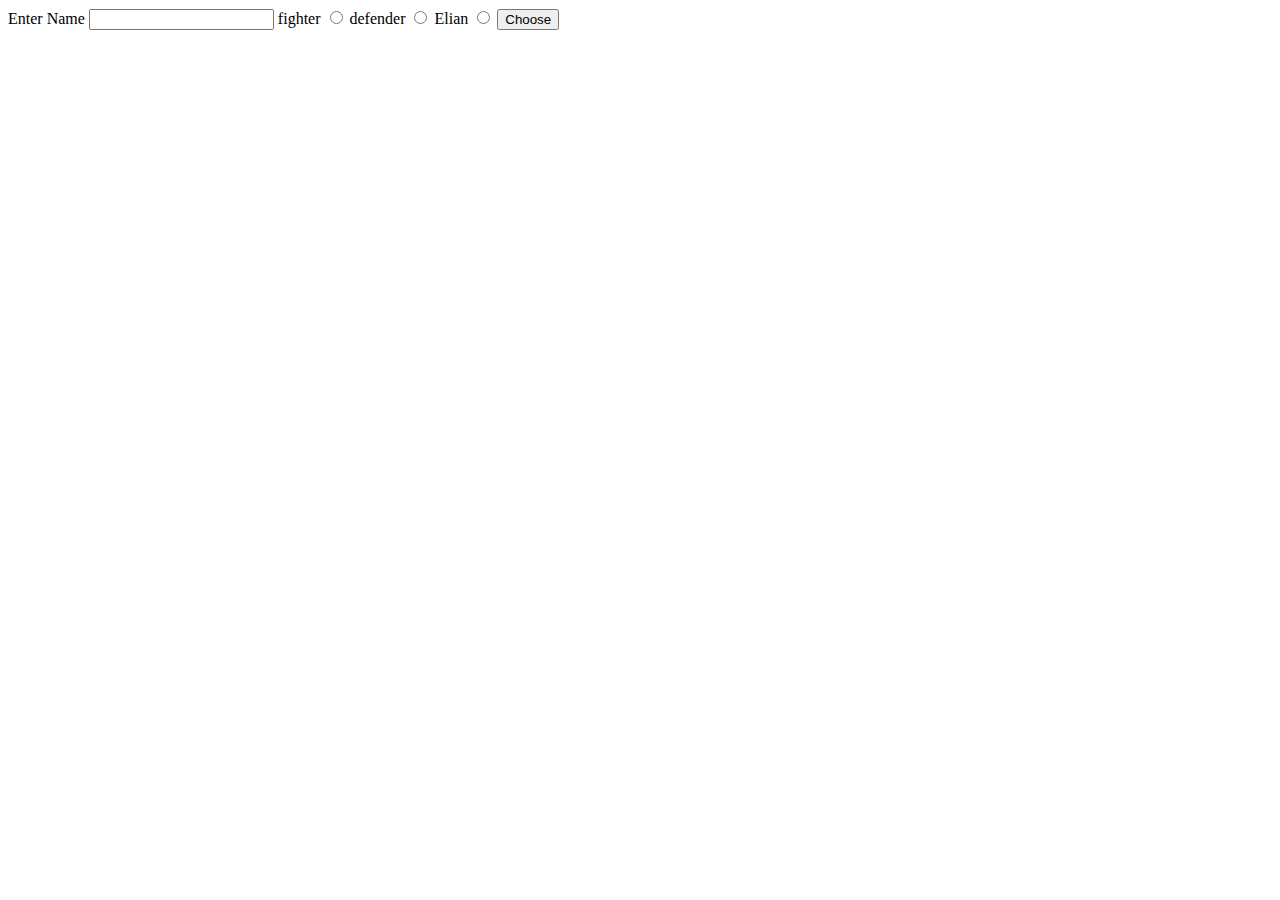
==== index.html @ 2d8acdae "oneUpdate" ====
<!DOCTYPE html>
<html lang="en">

<head>
    <meta charset="UTF-8">
    <meta name="viewport" content="width=device-width, initial-scale=1.0">
    <meta http-equiv="X-UA-Compatible" content="ie=edge">
    <link href="https://fonts.googleapis.com/css2?family=Titillium+Web:wght@300&display=swap" rel="stylesheet">
    <link rel="stylesheet" href="./styles/home.css">
    <title>Document</title>
</head>

<body>

    <main>
        <section class="main-section">

            <form>

                <label>
                    Enter Name
                    <input name="name">

                </label>

                <label>
                    fighter
                    <input type="radio" name="character" value="dave" />

                </label>

                <label>
                    defender

                    <input type="radio" name="character" value="pat" />
                </label>

                <label>

                    Elian
                    <input type="radio" name="character" value="elian" />


                </label>

                <button>Choose</button>
            </form>

        </section>
    </main>

    <script type="module" src="app.js"></script>
</body>

</html>
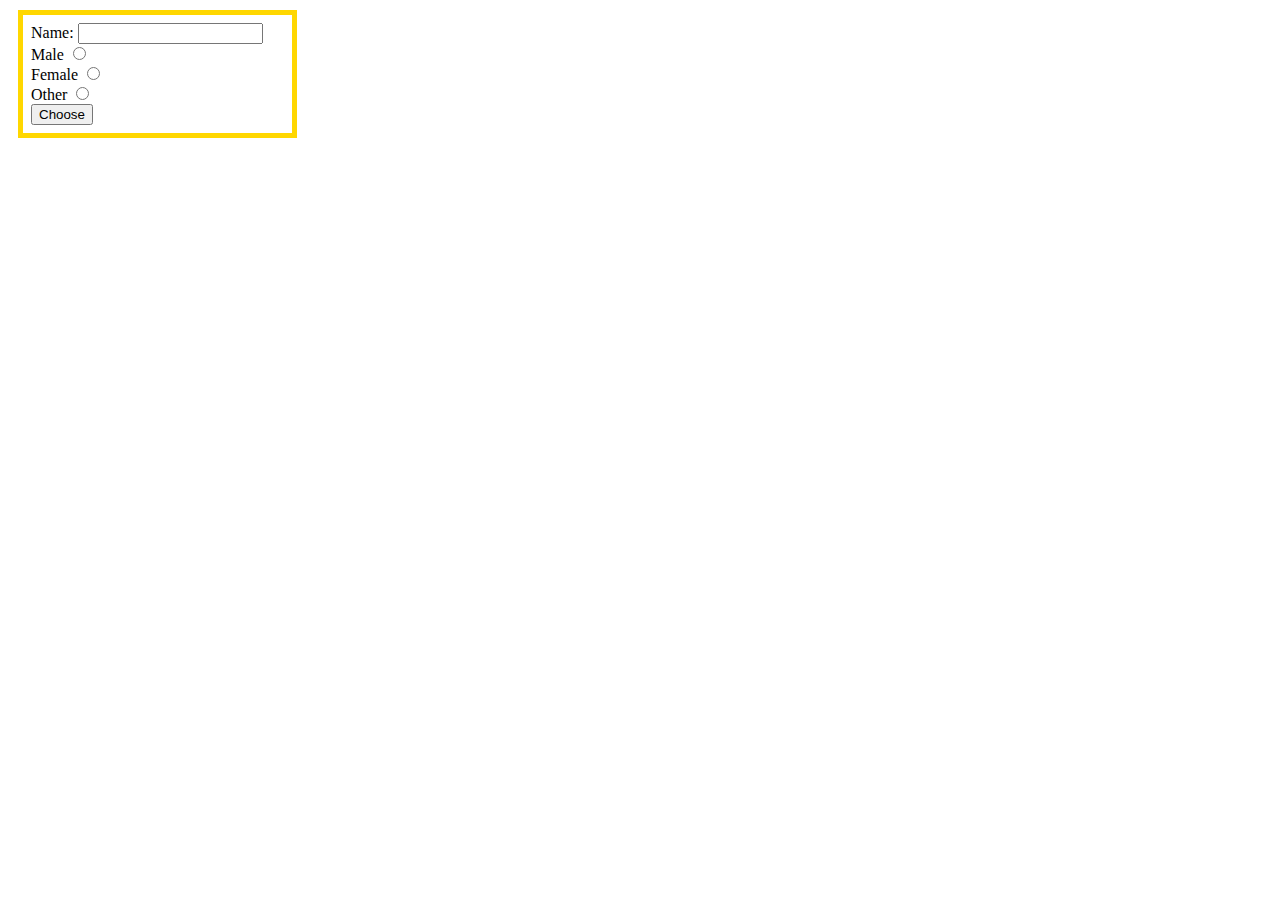
==== commit a134e624: "update4" ====
--- a/index.html
+++ b/index.html
@@ -2,48 +2,56 @@
 <html lang="en">
 
 <head>
+
     <meta charset="UTF-8">
     <meta name="viewport" content="width=device-width, initial-scale=1.0">
     <meta http-equiv="X-UA-Compatible" content="ie=edge">
     <link href="https://fonts.googleapis.com/css2?family=Titillium+Web:wght@300&display=swap" rel="stylesheet">
     <link rel="stylesheet" href="./styles/home.css">
     <title>Document</title>
+
 </head>
 
 <body>
 
     <main>
-        <section class="main-section">
+        <section class="main">
 
             <form>
 
                 <label>
-                    Enter Name
+
+                    Name:
+
                     <input name="name">
 
                 </label>
 
                 <label>
-                    fighter
-                    <input type="radio" name="character" value="dave" />
+                    Male
+
+                    <input type="radio" name="character" value="male" />
 
                 </label>
 
                 <label>
-                    defender
+                    Female
 
-                    <input type="radio" name="character" value="pat" />
+                    <input type="radio" name="character" value="female" />
+
                 </label>
 
                 <label>
 
-                    Elian
-                    <input type="radio" name="character" value="elian" />
+                    Other
+
+                    <input type="radio" name="character" value="Other" />
 
 
                 </label>
 
                 <button>Choose</button>
+
             </form>
 
         </section>
--- a/styles/home.css
+++ b/styles/home.css
@@ -0,0 +1,11 @@
+.main {
+    margin: 10px;
+    width: 20%;
+    border: 5px solid gold;
+    padding: 8px;
+}
+
+  
+label {
+    display: block;
+}
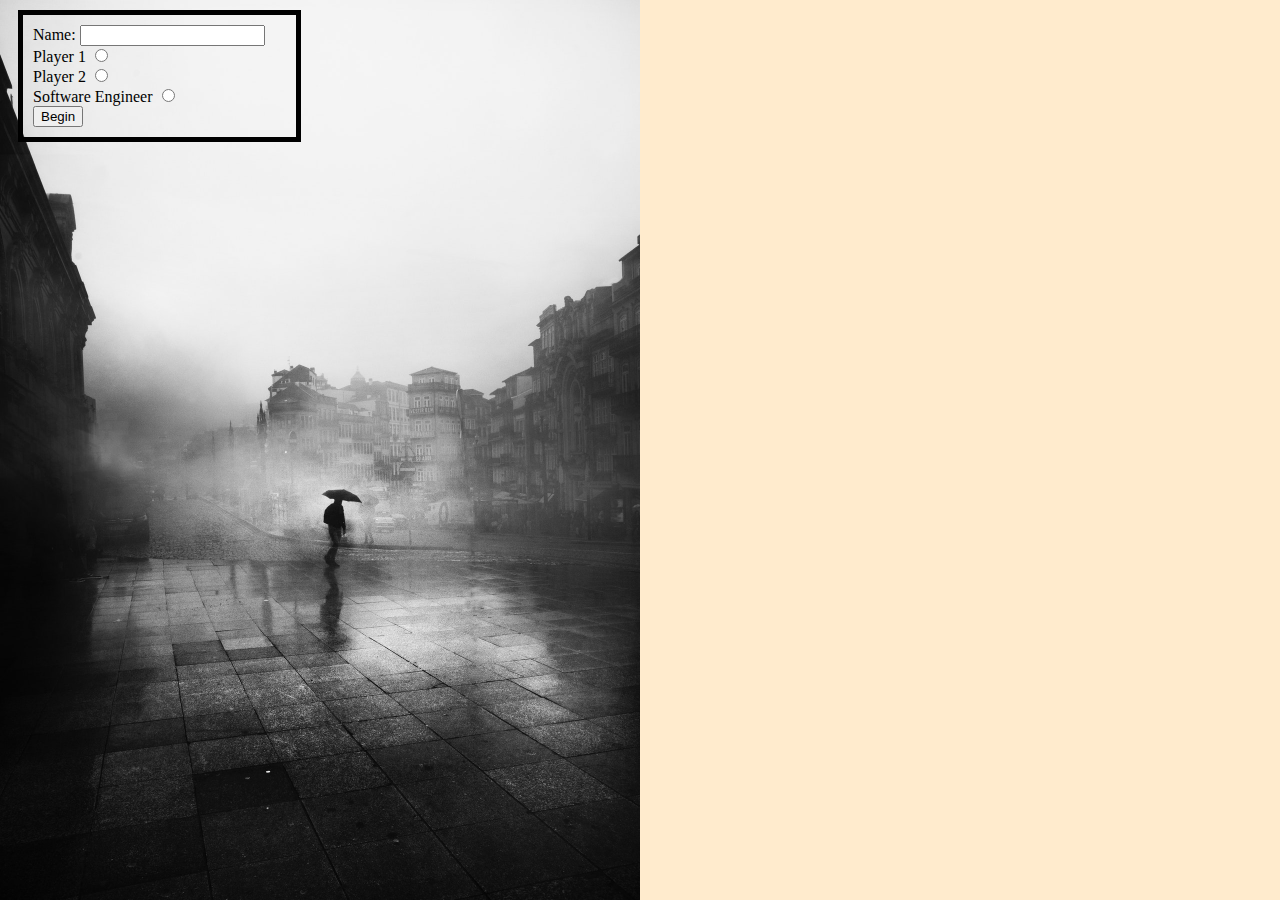
==== commit acd2bbdf: "UpdatedResults" ====
--- a/index.html
+++ b/index.html
@@ -8,7 +8,7 @@
     <meta http-equiv="X-UA-Compatible" content="ie=edge">
     <link href="https://fonts.googleapis.com/css2?family=Titillium+Web:wght@300&display=swap" rel="stylesheet">
     <link rel="stylesheet" href="./styles/home.css">
-    <title>Document</title>
+    <title>Home</title>
 
 </head>
 
@@ -28,36 +28,36 @@
                 </label>
 
                 <label>
-                    Male
+                    Player 1
 
-                    <input type="radio" name="character" value="male" />
-
-                </label>
-
-                <label>
-                    Female
-
-                    <input type="radio" name="character" value="female" />
+                    <input type="radio" name="character" value="Player-1" />
 
                 </label>
 
                 <label>
 
-                    Other
+                    Player 2
+
+                    <input type="radio" name="character" value="Player 2" />
+
+                </label>
+
+                <label>
+
+                    Software Engineer
 
                     <input type="radio" name="character" value="Other" />
 
-
                 </label>
 
-                <button>Choose</button>
+                <button> Begin </button>
 
             </form>
 
         </section>
     </main>
 
-    <script type="module" src="app.js"></script>
+    <script type="module" src="./app.js"></script>
 </body>
 
 </html>--- a/styles/home.css
+++ b/styles/home.css
@@ -1,11 +1,22 @@
 .main {
     margin: 10px;
     width: 20%;
-    border: 5px solid gold;
-    padding: 8px;
+    border: 5px solid black;
+    padding: 10px;
+
 }
 
+body {
+    background-color: blanchedalmond;
+
+}
   
 label {
     display: block;
 }
+
+body {
+    background-image: url("../assets/home.jpg");
+    background-repeat: no-repeat;
+    background-size: 50%;
+}
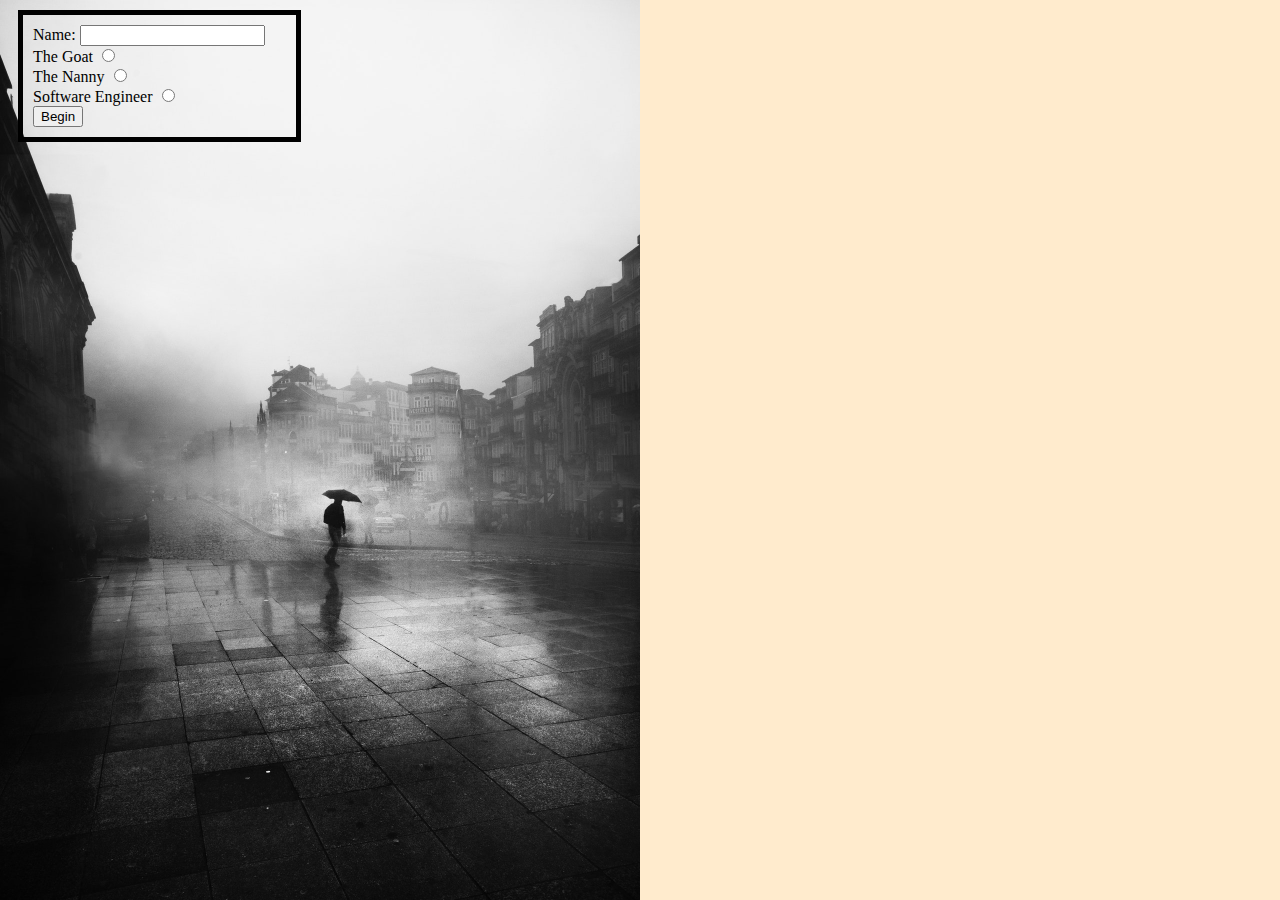
==== commit 50b06b92: "updatedTest" ====
--- a/index.html
+++ b/index.html
@@ -28,17 +28,17 @@
                 </label>
 
                 <label>
-                    Player 1
+                    The Goat
 
-                    <input type="radio" name="character" value="Player-1" />
+                    <input type="radio" name="character" value="the-goat" />
 
                 </label>
 
                 <label>
 
-                    Player 2
+                    The Nanny
 
-                    <input type="radio" name="character" value="Player 2" />
+                    <input type="radio" name="character" value="the-nanny" />
 
                 </label>
 
